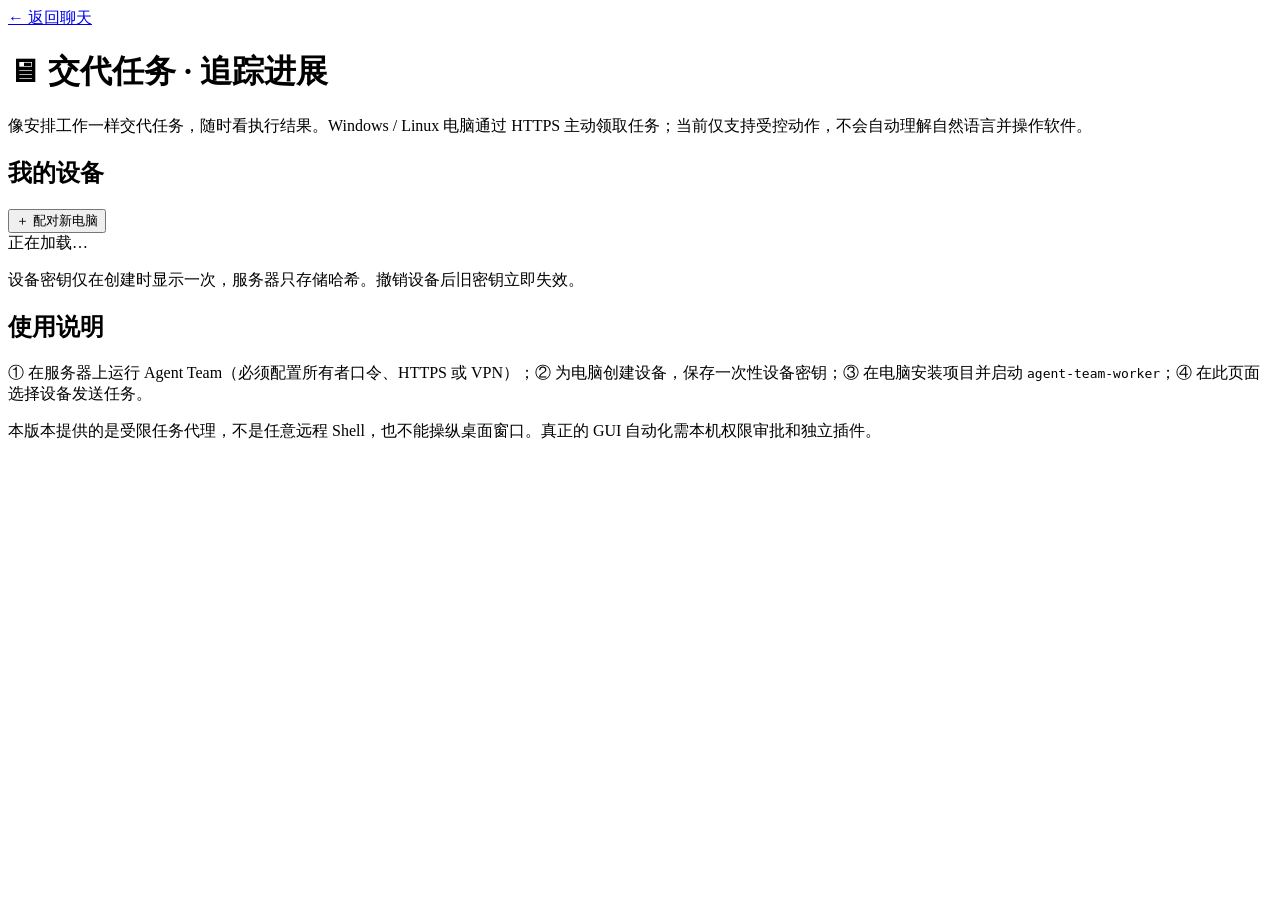
==== src/agent_team/web/remote.html @ bddb13e9 "feat: add reliable remote task lifecycle and mobile task dashboard (v0.3.1)" ====
<!doctype html>
<html lang="zh-CN"><head>
  <meta charset="UTF-8"><meta name="viewport" content="width=device-width, initial-scale=1, viewport-fit=cover">
  <meta name="theme-color" content="#101419">
  <link rel="manifest" href="/manifest.webmanifest"><link rel="stylesheet" href="/app.css">
  <link rel="stylesheet" href="/remote.css"><title>远程设备 · Agent Team</title>
</head><body>
  <main class="remote-shell">
    <header class="remote-heading"><a href="/" class="backlink">← 返回聊天</a><h1>🖥 交代任务 · 追踪进展</h1>
      <p>像安排工作一样交代任务，随时看执行结果。Windows / Linux 电脑通过 HTTPS 主动领取任务；当前仅支持受控动作，不会自动理解自然语言并操作软件。</p></header>
    <section class="remote-panel">
      <div class="row-heading"><h2>我的设备</h2><button id="add-device" class="primary-button">＋ 配对新电脑</button></div>
      <div id="device-list" class="remote-list">正在加载…</div>
      <p class="remote-caption">设备密钥仅在创建时显示一次，服务器只存储哈希。撤销设备后旧密钥立即失效。</p>
    </section>
    <section class="remote-panel" id="task-panel" hidden>
      <div class="row-heading"><h2>发送任务</h2><span id="selected-name"></span></div>
      <div class="remote-form-grid">
        <label>动作<select id="action"><option value="notify">发送任务通知（不会自动运行）</option><option value="system_info">查询电脑系统信息</option><option value="list_files">列出授权工作目录</option><option value="write_note">在授权工作目录保存便签（电脑端需允许写入）</option></select></label>
        <label id="payload-label">任务内容<textarea id="payload" rows="4" maxlength="8000" placeholder="例如：请在电脑上处理项目报告"></textarea></label>
      </div>
      <button id="send-task" class="primary-button">发送到电脑</button>
      <div class="task-toolbar"><h3>任务进度</h3><label>筛选 <select id="task-filter" aria-label="筛选任务"><option value="all">全部</option><option value="active">待办 / 执行中</option><option value="completed">已完成</option><option value="attention">需要处理</option></select></label></div>
      <div class="task-legend">排队 → 电脑领取 → 执行 → 回传结果。断线任务不会自动重放，以免重复操作。</div>
      <div id="task-list" class="remote-list" aria-live="polite">尚无任务</div>
    </section>
    <section class="remote-panel"><h2>使用说明</h2>
      <p>① 在服务器上运行 Agent Team（必须配置所有者口令、HTTPS 或 VPN）；② 为电脑创建设备，保存一次性设备密钥；③ 在电脑安装项目并启动 <code>agent-team-worker</code>；④ 在此页面选择设备发送任务。</p>
      <p class="remote-caption">本版本提供的是受限任务代理，不是任意远程 Shell，也不能操纵桌面窗口。真正的 GUI 自动化需本机权限审批和独立插件。</p>
    </section>
    <div class="remote-toast" id="toast" role="status"></div>
    <dialog id="pair-dialog"><div class="pair-body"><h2>设备密钥（仅显示一次）</h2>
      <p>不要把此密钥发给陌生人。通过可信方式复制到需要受控的电脑。</p>
      <textarea id="device-secret" readonly rows="3"></textarea>
      <p>在电脑上设置 <code>AGENT_TEAM_DEVICE_TOKEN</code>，再运行：</p>
      <code>agent-team-worker --server https://你的服务器域名 --workspace 你的授权目录</code>
      <div class="pair-actions"><button id="copy-secret" class="primary-button">复制密钥</button><button id="close-dialog" class="outline-button">我已保存</button></div>
    </div></dialog>
  </main>
  <script src="/remote.js" defer></script>
</body></html>
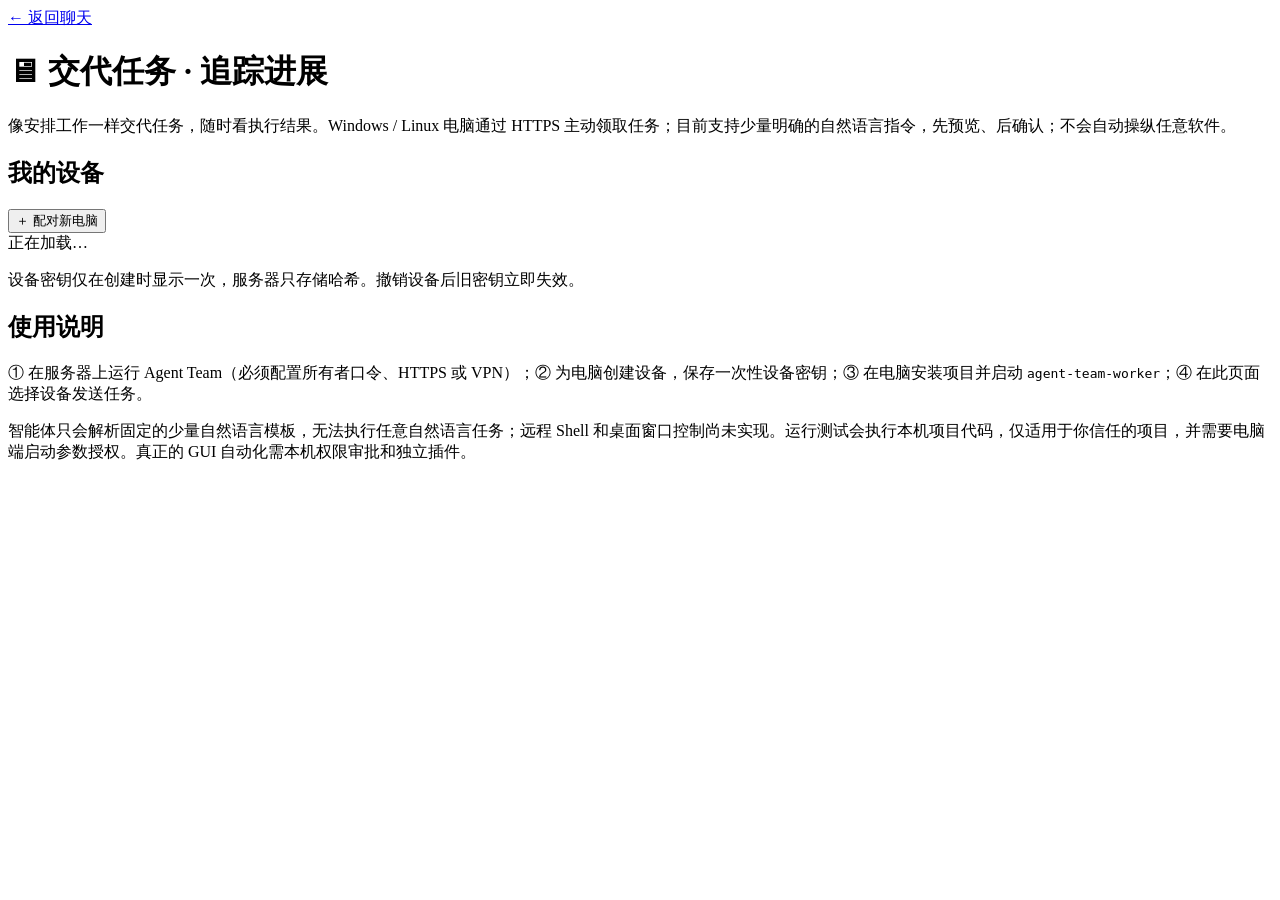
==== commit bea3faa0: "feat: preview Chinese desktop tasks and add opt-in project search/testing (v0.4.0)" ====
--- a/src/agent_team/web/remote.html
+++ b/src/agent_team/web/remote.html
@@ -7,7 +7,7 @@
 </head><body>
   <main class="remote-shell">
     <header class="remote-heading"><a href="/" class="backlink">← 返回聊天</a><h1>🖥 交代任务 · 追踪进展</h1>
-      <p>像安排工作一样交代任务，随时看执行结果。Windows / Linux 电脑通过 HTTPS 主动领取任务；当前仅支持受控动作，不会自动理解自然语言并操作软件。</p></header>
+      <p>像安排工作一样交代任务，随时看执行结果。Windows / Linux 电脑通过 HTTPS 主动领取任务；目前支持少量明确的自然语言指令，先预览、后确认；不会自动操纵任意软件。</p></header>
     <section class="remote-panel">
       <div class="row-heading"><h2>我的设备</h2><button id="add-device" class="primary-button">＋ 配对新电脑</button></div>
       <div id="device-list" class="remote-list">正在加载…</div>
@@ -15,18 +15,38 @@
     </section>
     <section class="remote-panel" id="task-panel" hidden>
       <div class="row-heading"><h2>发送任务</h2><span id="selected-name"></span></div>
+      <div class="natural-task">
+        <label for="natural-input">直接用一句话交代工作</label>
+        <textarea id="natural-input" rows="3" maxlength="500" placeholder="例如：搜索关键词 TODO / 读取 README.md / 运行单元测试"></textarea>
+        <div class="natural-examples" aria-label="快速指令示例">
+          <button type="button" data-example="查看电脑状态">电脑状态</button>
+          <button type="button" data-example="列出工作目录">工作目录</button>
+          <button type="button" data-example="搜索关键词 TODO">搜索 TODO</button>
+          <button type="button" data-example="运行单元测试">运行测试</button>
+        </div>
+        <button id="preview-task" class="primary-button" type="button">理解指令，查看执行方案</button>
+        <section id="task-preview" class="task-preview" hidden aria-live="polite">
+          <h3>执行前确认</h3>
+          <p id="preview-summary"></p>
+          <p id="preview-detail" class="remote-caption"></p>
+          <p class="remote-caption">预览不会执行。请确认目标设备和任务内容。电脑端仍执行本地权限检查。</p>
+          <div class="preview-buttons"><button id="confirm-preview" class="primary-button" type="button">确认交给电脑</button><button id="dismiss-preview" class="outline-button" type="button">取消</button></div>
+        </section>
+      </div>
+      <details class="advanced-task"><summary>高级：手动选择受控动作</summary>
       <div class="remote-form-grid">
-        <label>动作<select id="action"><option value="notify">发送任务通知（不会自动运行）</option><option value="system_info">查询电脑系统信息</option><option value="list_files">列出授权工作目录</option><option value="write_note">在授权工作目录保存便签（电脑端需允许写入）</option></select></label>
+        <label>动作<select id="action"><option value="notify">发送任务通知（不会自动运行）</option><option value="system_info">查询电脑系统信息</option><option value="list_files">列出授权工作目录</option><option value="read_text">读取授权目录内文本文件（最多 12KB）</option><option value="write_note">在授权工作目录保存便签（电脑端需允许写入）</option><option value="search_text">在授权目录内搜索关键词</option><option value="run_tests">运行授权项目的单元测试（电脑端需允许）</option></select></label>
         <label id="payload-label">任务内容<textarea id="payload" rows="4" maxlength="8000" placeholder="例如：请在电脑上处理项目报告"></textarea></label>
       </div>
       <button id="send-task" class="primary-button">发送到电脑</button>
+      </details>
       <div class="task-toolbar"><h3>任务进度</h3><label>筛选 <select id="task-filter" aria-label="筛选任务"><option value="all">全部</option><option value="active">待办 / 执行中</option><option value="completed">已完成</option><option value="attention">需要处理</option></select></label></div>
       <div class="task-legend">排队 → 电脑领取 → 执行 → 回传结果。断线任务不会自动重放，以免重复操作。</div>
       <div id="task-list" class="remote-list" aria-live="polite">尚无任务</div>
     </section>
     <section class="remote-panel"><h2>使用说明</h2>
       <p>① 在服务器上运行 Agent Team（必须配置所有者口令、HTTPS 或 VPN）；② 为电脑创建设备，保存一次性设备密钥；③ 在电脑安装项目并启动 <code>agent-team-worker</code>；④ 在此页面选择设备发送任务。</p>
-      <p class="remote-caption">本版本提供的是受限任务代理，不是任意远程 Shell，也不能操纵桌面窗口。真正的 GUI 自动化需本机权限审批和独立插件。</p>
+      <p class="remote-caption">智能体只会解析固定的少量自然语言模板，无法执行任意自然语言任务；远程 Shell 和桌面窗口控制尚未实现。运行测试会执行本机项目代码，仅适用于你信任的项目，并需要电脑端启动参数授权。真正的 GUI 自动化需本机权限审批和独立插件。</p>
     </section>
     <div class="remote-toast" id="toast" role="status"></div>
     <dialog id="pair-dialog"><div class="pair-body"><h2>设备密钥（仅显示一次）</h2>
